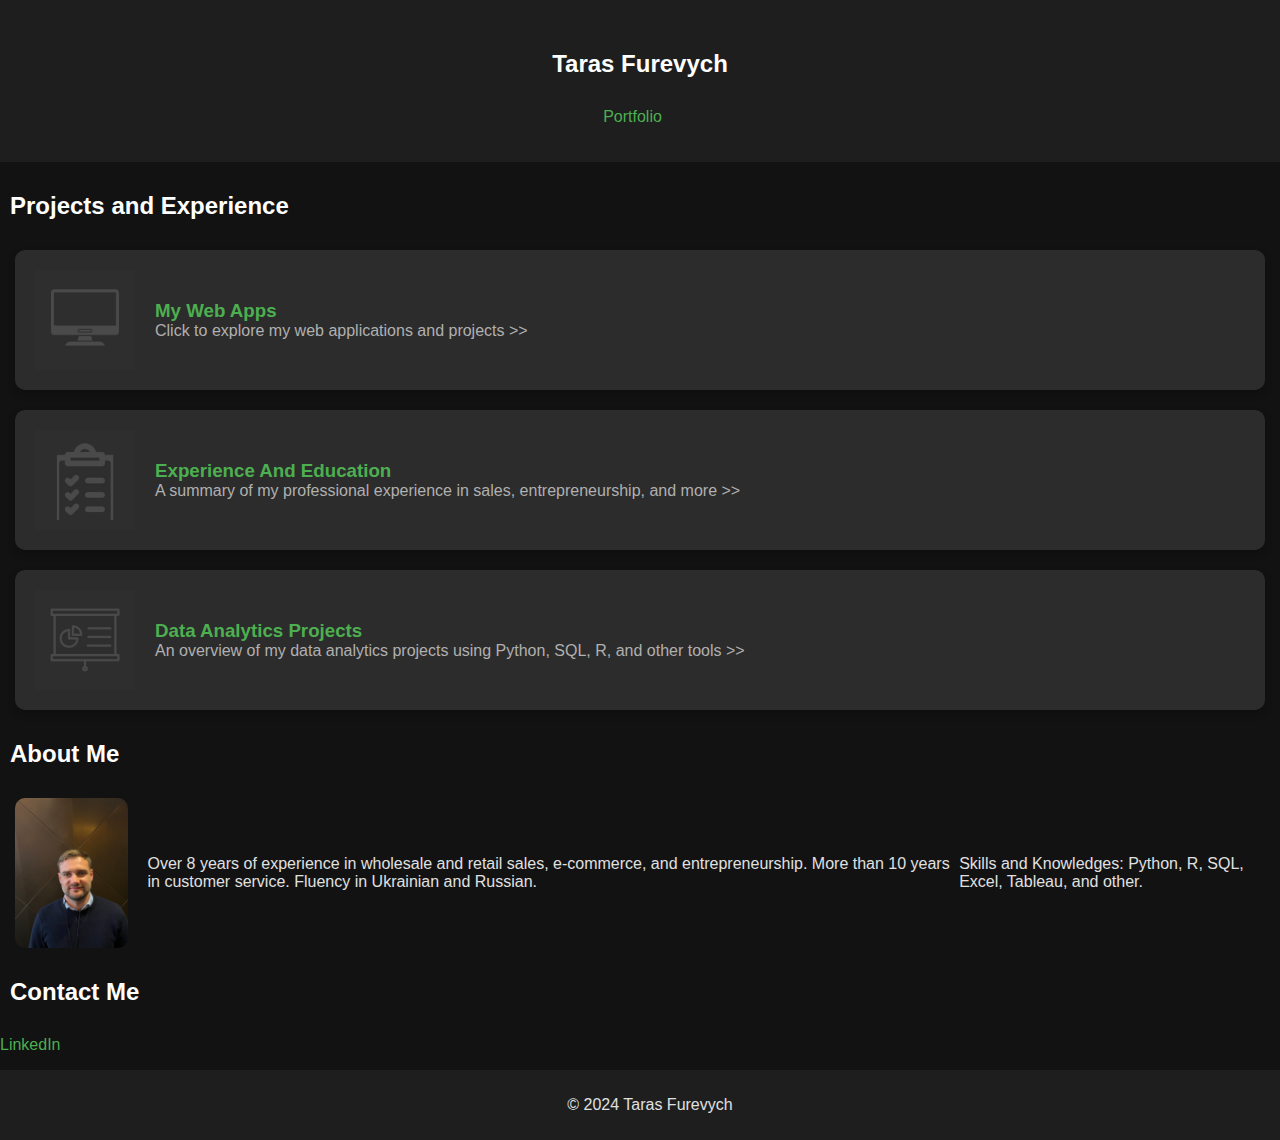
==== index.html @ fda96a0b "Update index.html" ====
<!DOCTYPE html>
<html lang="en">
<head>
    <meta charset="UTF-8">
    <meta name="viewport" content="width=device-width, initial-scale=1.0">
    <title>Taras Furevych - Portfolio</title>
    <link rel="stylesheet" href="styles.css"> <!-- Link to your CSS file -->
</head>
<body>
    <header>
        <div class="container">
            <h2>Taras Furevych</h2>
            <nav>
                <ul>
                    <li><a href="#projects">Portfolio</a></li>
                </ul>
            </nav>
        </div>
    </header>
    <main>
        <section id="projects" class="container">
            <h2>Projects and Experience</h2>

            <a href="https://fur.pythonanywhere.com/" class="project-link">
                <div class="project">
                    <img src="mywebapps.jpg" alt="Project 1" class="project-img">
                    <div class="project-details">
                        <h3>My Web Apps</h3>
                        <p>Click to explore my web applications and projects >></p>
                    </div>
                </div>
            </a>

            <a href="#" class="project-link">
                <div class="project">
                    <img src="ee.jpg" alt="Project 2" class="project-img">
                    <div class="project-details">
                        <h3>Experience And Education</h3>
                        <p>A summary of my professional experience in sales, entrepreneurship, and more >></p>
                    </div>
                </div>
            </a>

            <a href="#" class="project-link">
                <div class="project">
                    <img src="aa.jpg" alt="Project 3" class="project-img">
                    <div class="project-details">
                        <h3>Data Analytics Projects</h3>
                        <p>An overview of my data analytics projects using Python, SQL, R, and other tools >></p>
                    </div>
                </div>
            </a>
        </section>

        <section id="about" class="container">
            <h2>About Me</h2>
            <div class="about-content">
                <img src="profile.jpg" alt="Profile Picture" class="profile-img">
                <p>Over 8 years of experience in wholesale and retail sales, e-commerce, and entrepreneurship. More than 10 years in customer service. Fluency in Ukrainian and Russian.</p>
                Skills and Knowledges: Python, R, SQL, Excel, Tableau, and other.
            </div>
        </section>

        <section id="contact" class="container">
            <h2>Contact Me</h2>
            <p><a href="https://www.linkedin.com/in/taras-furevych" target="_blank">LinkedIn</a></p>
        </section>
    </main>

    <footer>
        <p>&copy; 2024 Taras Furevych</p>
    </footer>
</body>
</html>
---- styles.css ----
/* Global Styling */
body {
    font-family: Arial, sans-serif;
    margin: 0;
    padding: 0;
    background-color: #121212; /* Dark theme background */
    color: #e0e0e0; /* Light text color */
    display: flex;
    flex-direction: column;
    min-height: 100vh;
}

header {
    background-color: #1e1e1e; /* Dark header background */
    padding: 20px;
    text-align: center;
}

h2 {
    padding: 10px; /* Adds space inside the border of the heading */
    margin: 20px 0; /* Adds space outside the heading */
    color: #FFFFFF; /* White color for text */
}

nav ul {
    list-style: none;
    padding: 0;
    margin-top: 10px;
}

nav ul li {
    display: inline;
    margin-right: 15px;
}

nav a {
    color: #4caf50; /* Green accent for navigation links */
    text-decoration: none;
}

nav a:hover {
    color: #66bb6a; /* Slightly lighter green on hover */
}

/* Project section styling */
.project-link {
    text-decoration: none; /* Remove underline from link */
    color: inherit; /* Inherit text color from the parent */
}

.project {
    display: flex;
    align-items: center;
    margin-bottom: 20px;
    padding: 20px;
    background-color: #2c2c2c; /* Slightly lighter background for project blocks */
    border-radius: 10px;
    box-shadow: 0 4px 8px rgba(0, 0, 0, 0.2);
    transition: transform 0.3s ease;
    margin-left: 15px; /* Margin from the left for better view */
    margin-right: 15px; /* Margin from the right for better view */
}

.project:hover {
    transform: translateY(-5px);
    background-color: #3a3a3a; /* Subtle hover effect */
}

.project-img {
    width: 100px;
    height: auto;
    margin-right: 20px;
}

.project-details {
    flex: 1;
}

.project h3 {
    color: #4caf50; /* Green project titles */
    margin: 0; /* Remove default margin */
}

.project h3 a {
    text-decoration: none; /* Remove underline from link in heading */
    color: inherit; /* Ensure link color matches title color */
}

.project h3 a:hover {
    color: #66bb6a; /* Slightly lighter green on hover */
}

.project p {
    color: #b0b0b0; /* Lighter color for project descriptions */
    margin: 0; /* Remove default margin */
}

/* About section styling */
.about-content {
    display: flex;
    align-items: center;
    margin-left: 15px; /* Margin from the left for better view */
}

/* Profile image styling */
.profile-img {
    width: 150px; /* Adjust the width as needed */
    height: 150px; /* Square profile image */
    margin-right: 20px;
    border-radius: 10px; /* Optional: rounded corners for the profile image */
}

/* Footer styling */
footer {
    background-color: #1e1e1e;
    text-align: center;
    padding: 10px;
    color: #e0e0e0;
    position: relative;
    bottom: 0;
    width: 100%;
}

/* Contact link styling */
#contact a {
    color: #4caf50; /* Green color for LinkedIn link */
    text-decoration: none; /* Remove underline */
}

#contact a:hover {
    color: #66bb6a; /* Slightly lighter green on hover */
    text-decoration: none; /* Remove underline */
}
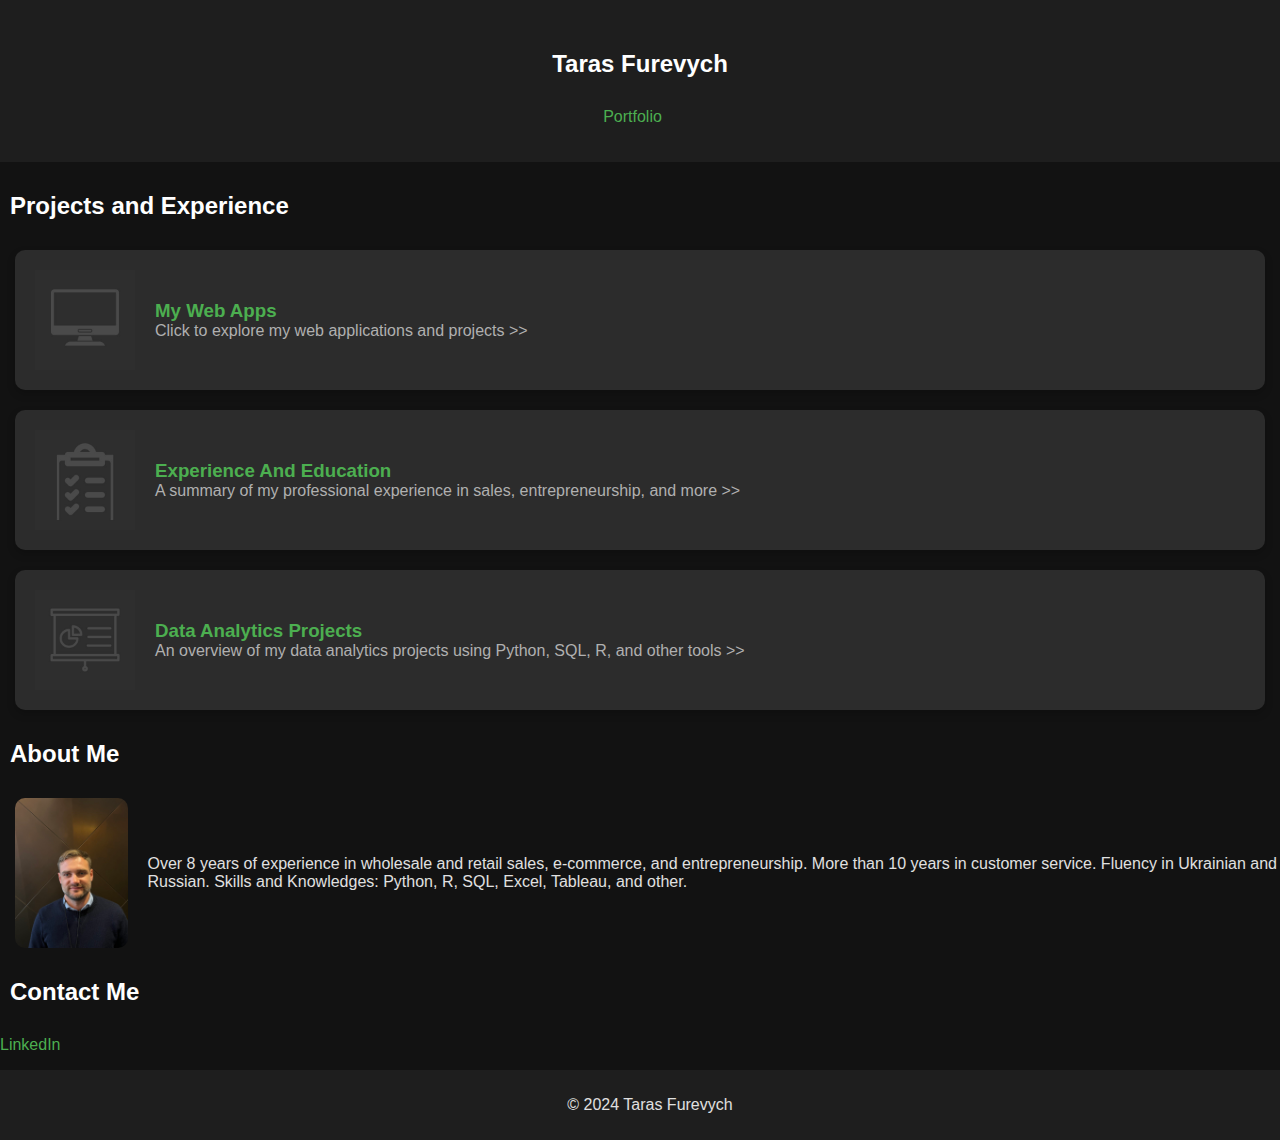
==== commit 6ba1a530: "Update index.html" ====
--- a/index.html
+++ b/index.html
@@ -56,8 +56,7 @@
             <h2>About Me</h2>
             <div class="about-content">
                 <img src="profile.jpg" alt="Profile Picture" class="profile-img">
-                <p>Over 8 years of experience in wholesale and retail sales, e-commerce, and entrepreneurship. More than 10 years in customer service. Fluency in Ukrainian and Russian.</p>
-                Skills and Knowledges: Python, R, SQL, Excel, Tableau, and other.
+                <p>Over 8 years of experience in wholesale and retail sales, e-commerce, and entrepreneurship. More than 10 years in customer service. Fluency in Ukrainian and Russian. Skills and Knowledges: Python, R, SQL, Excel, Tableau, and other.</p>
             </div>
         </section>
 
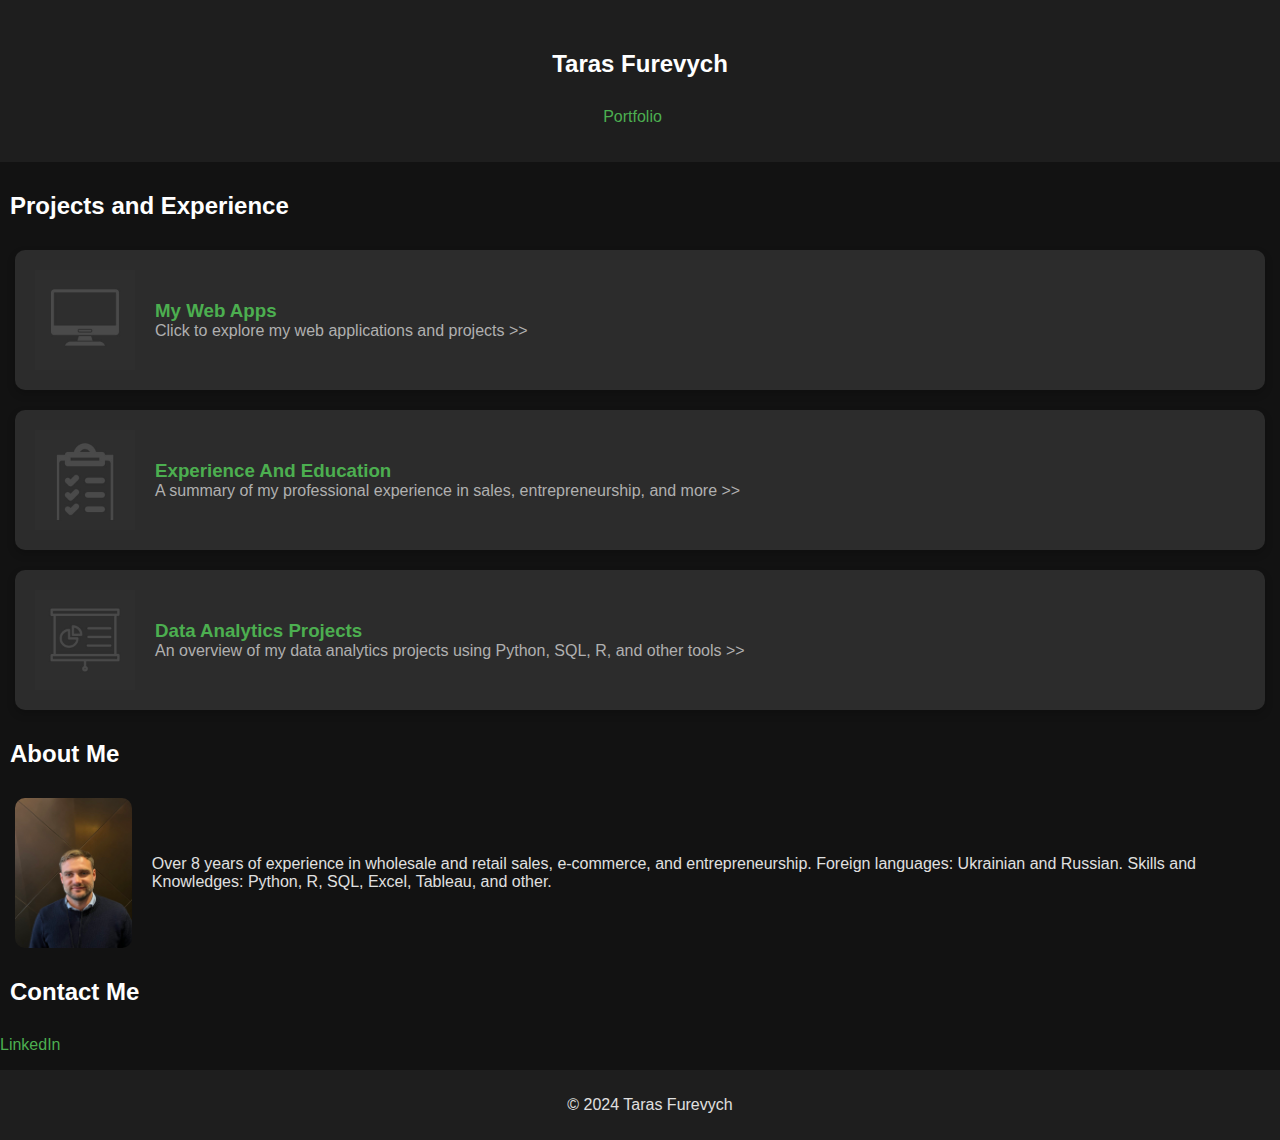
==== commit 2016deea: "Update index.html" ====
--- a/index.html
+++ b/index.html
@@ -31,9 +31,9 @@
                 </div>
             </a>
 
-            <a href="#" class="project-link">
+            <a href="experience.html" class="project-link">
                 <div class="project">
-                    <img src="ee.jpg" alt="Project 2" class="project-img">
+                    <img src="ee.jpg" alt="experience" class="project-img">
                     <div class="project-details">
                         <h3>Experience And Education</h3>
                         <p>A summary of my professional experience in sales, entrepreneurship, and more >></p>
@@ -56,7 +56,7 @@
             <h2>About Me</h2>
             <div class="about-content">
                 <img src="profile.jpg" alt="Profile Picture" class="profile-img">
-                <p>Over 8 years of experience in wholesale and retail sales, e-commerce, and entrepreneurship. More than 10 years in customer service. Fluency in Ukrainian and Russian. Skills and Knowledges: Python, R, SQL, Excel, Tableau, and other.</p>
+                <p>Over 8 years of experience in wholesale and retail sales, e-commerce, and entrepreneurship. Foreign languages: Ukrainian and Russian. Skills and Knowledges: Python, R, SQL, Excel, Tableau, and other.</p>
             </div>
         </section>
 
--- a/styles.css
+++ b/styles.css
@@ -126,6 +126,88 @@
     color: #4caf50; /* Green color for LinkedIn link */
     text-decoration: none; /* Remove underline */
 }
+/* New block outlining */
+.experience-block {
+    padding: 20px;
+    background-color: #2c2c2c; /* Background for experience blocks */
+    border: 1px solid #4caf50; /* Green border outline */
+    border-radius: 10px;
+    margin-bottom: 20px;
+    box-shadow: 0 4px 8px rgba(0, 0, 0, 0.2); /* Subtle shadow */
+    transition: transform 0.3s ease;
+    margin-left: 15px; /* Margin from the left for better view */
+    margin-right: 15px; /* Margin from the right for better view */
+}
+
+.experience-block:hover {
+    transform: translateY(-5px); /* Subtle hover effect */
+    background-color: #3a3a3a; /* Slight hover background color change */
+}/* Experience block styling */
+.experience-block {
+    margin-bottom: 40px;
+    padding: 20px;
+    background-color: #2c2c2c; /* Background color for the blocks */
+    border-radius: 10px;
+    border: 1px solid #4caf50; /* Green outline */
+    box-shadow: 0 4px 8px rgba(0, 0, 0, 0.2);
+    transition: transform 0.3s ease;
+}
+
+.experience-block:hover {
+    transform: translateY(-5px);
+    background-color: #3a3a3a;
+}
+
+.experience-images {
+    display: flex;
+    justify-content: space-between;
+    margin-top: 20px;
+}
+
+.experience-img {
+    width: 30%; /* Three images side by side */
+    height: auto;
+    border-radius: 5px; /* Optional: round the edges */
+    box-shadow: 0 2px 5px rgba(0, 0, 0, 0.3);
+}
+
+/* For mobile view */
+@media (max-width: 768px) {
+    .experience-images {
+        flex-direction: column;
+        align-items: center;
+    }
+    .experience-img {
+        width: 80%; /* Images take up more space on smaller screens */
+        margin-bottom: 20px;
+    }
+}
+
+
+.experience-img {
+    width: 150px; /* Adjust width for certificates or works */
+    height: auto;
+    margin-right: 20px;
+    border-radius: 10px; /* Rounded corners for images */
+}
+
+/* Flex container for images */
+.experience-images {
+    display: flex;
+    justify-content: space-around; /* Distributes images evenly */
+    margin-bottom: 20px;
+}
+
+.experience-images img {
+    width: 150px; /* Fixed size for images */
+    height: auto;
+    border-radius: 10px; /* Rounded corners */
+    transition: transform 0.3s ease;
+}
+
+.experience-images img:hover {
+    transform: scale(1.05); /* Slight hover zoom effect */
+}
 
 #contact a:hover {
     color: #66bb6a; /* Slightly lighter green on hover */
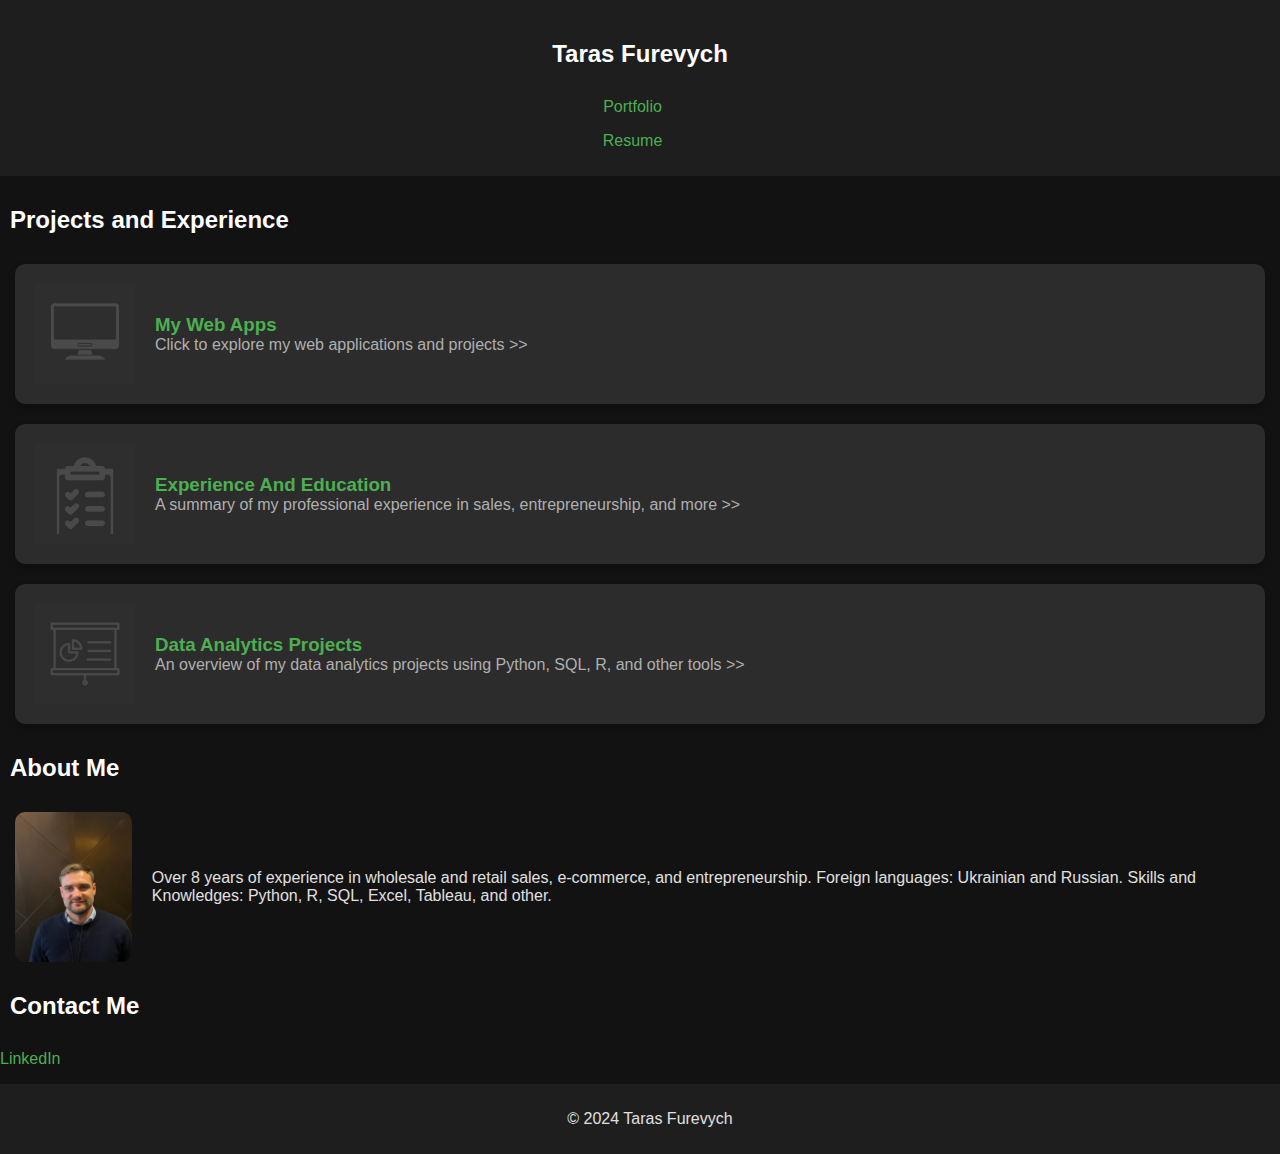
==== commit 1057764e: "Update index.html" ====
--- a/index.html
+++ b/index.html
@@ -13,6 +13,9 @@
             <nav>
                 <ul>
                     <li><a href="#projects">Portfolio</a></li>
+                </ul>
+                <ul>
+                    <li><a href="resume.docx">Resume</a></li>
                 </ul>
             </nav>
         </div>
--- a/styles.css
+++ b/styles.css
@@ -12,7 +12,7 @@
 
 header {
     background-color: #1e1e1e; /* Dark header background */
-    padding: 20px;
+    padding: 10px;
     text-align: center;
 }
 
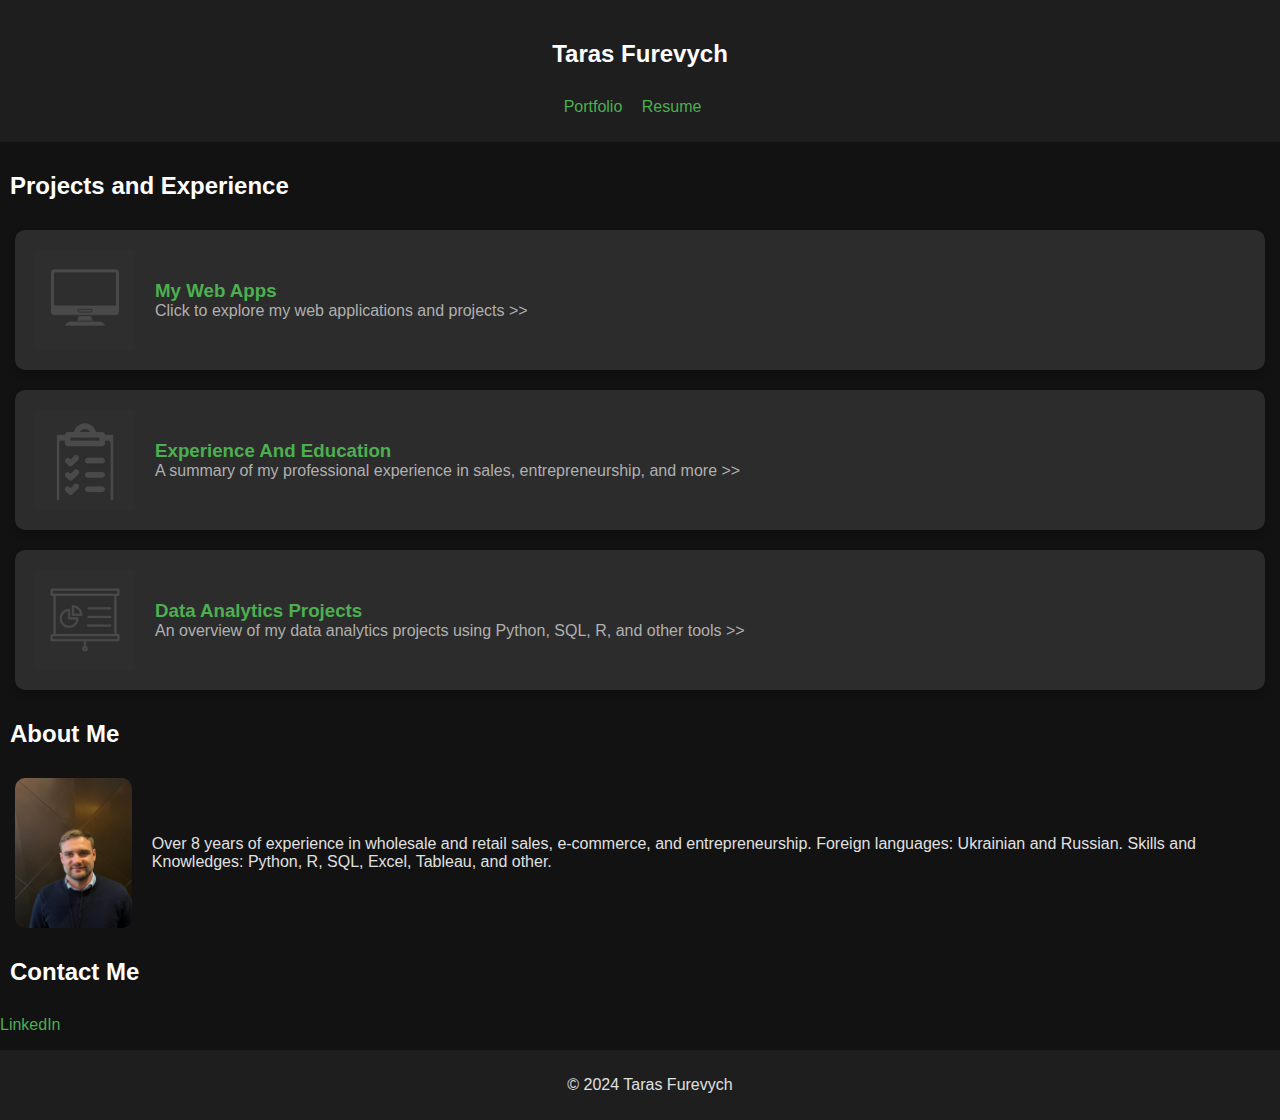
==== commit b703afc0: "Update index.html" ====
--- a/index.html
+++ b/index.html
@@ -13,10 +13,8 @@
             <nav>
                 <ul>
                     <li><a href="#projects">Portfolio</a></li>
-                </ul>
-                <ul>
                     <li><a href="resume.docx">Resume</a></li>
-                </ul>
+                </ul>    
             </nav>
         </div>
     </header>
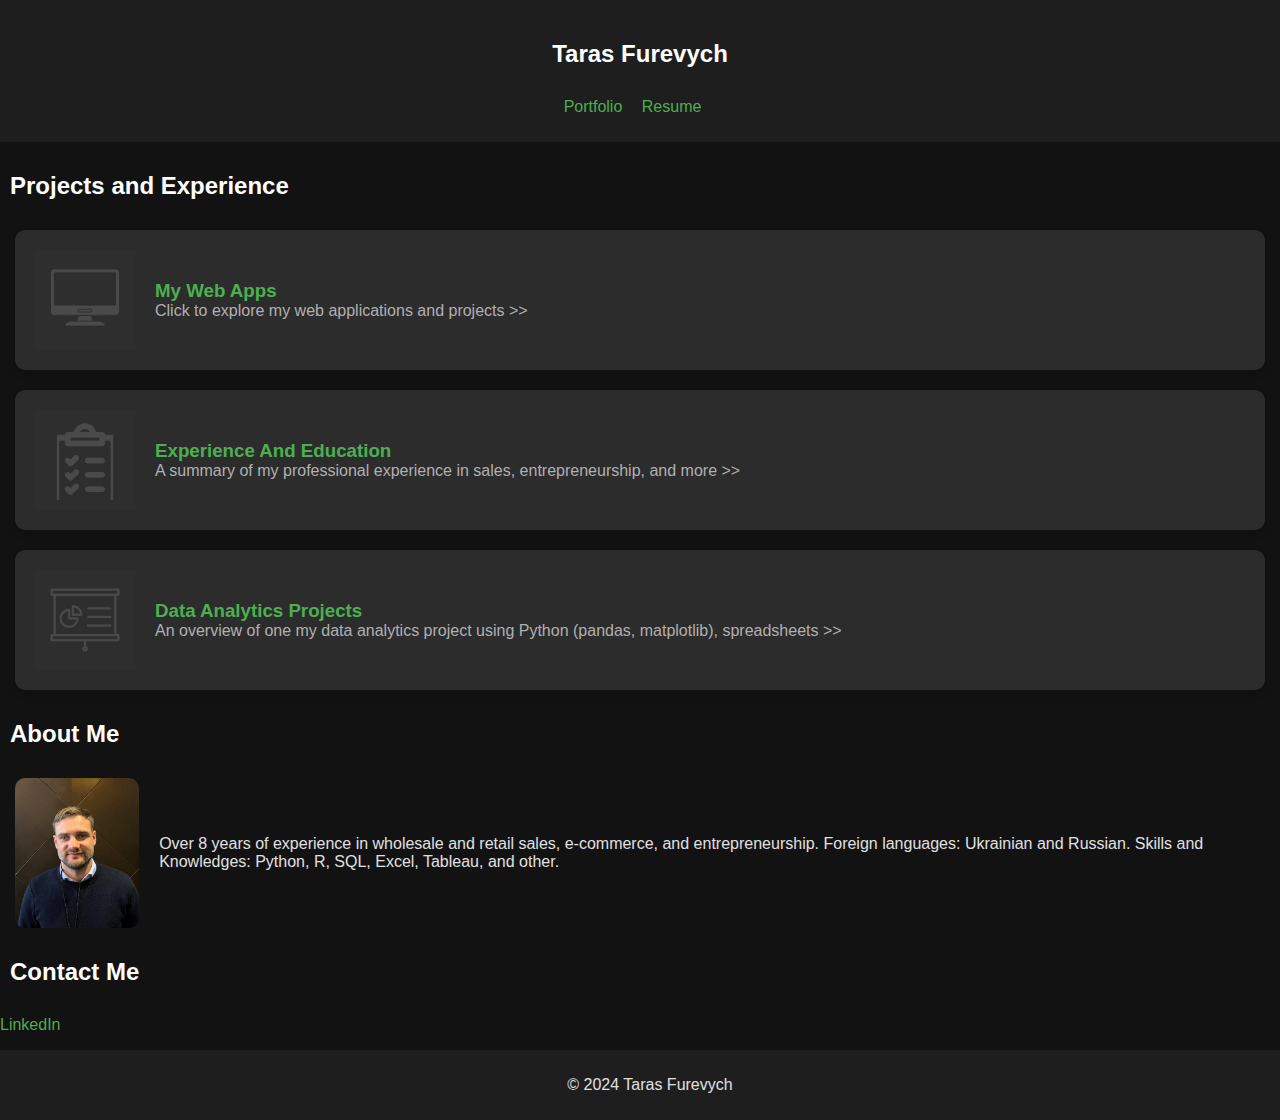
==== commit afe800dd: "Update index.html" ====
--- a/index.html
+++ b/index.html
@@ -42,12 +42,12 @@
                 </div>
             </a>
 
-            <a href="#" class="project-link">
+            <a href="analytics.html" class="project-link">
                 <div class="project">
                     <img src="aa.jpg" alt="Project 3" class="project-img">
                     <div class="project-details">
                         <h3>Data Analytics Projects</h3>
-                        <p>An overview of my data analytics projects using Python, SQL, R, and other tools >></p>
+                        <p>An overview of one my data analytics project using Python (pandas, matplotlib), spreadsheets  >></p>
                     </div>
                 </div>
             </a>
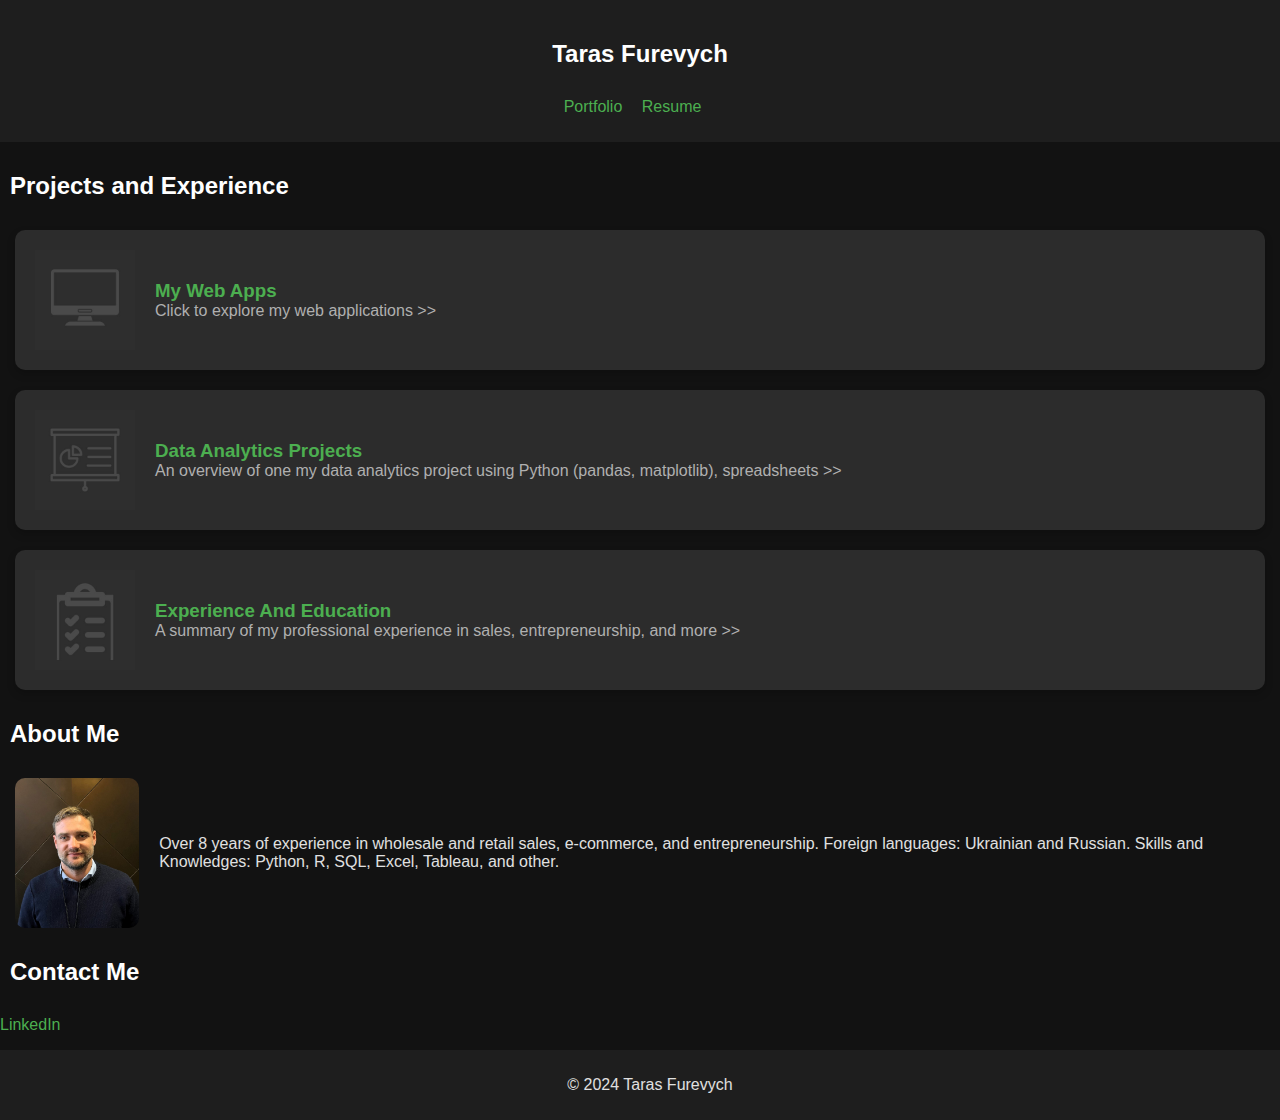
==== commit 4673cfa7: "Update index.html" ====
--- a/index.html
+++ b/index.html
@@ -27,27 +27,24 @@
                     <img src="mywebapps.jpg" alt="Project 1" class="project-img">
                     <div class="project-details">
                         <h3>My Web Apps</h3>
-                        <p>Click to explore my web applications and projects >></p>
+                        <p>Click to explore my web applications >></p>
                     </div>
                 </div>
             </a>
-
+            <a href="analytics.html" class="project-link">
+                <div class="project">
+                    <img src="aa.jpg" alt="Project 3" class="project-img">
+                    <div class="project-details">
+                        <h3>Data Analytics Projects</h3>
+                        <p>An overview of one my data analytics project using Python (pandas, matplotlib), spreadsheets  >></p>
+                    </div>
+                </div>
             <a href="experience.html" class="project-link">
                 <div class="project">
                     <img src="ee.jpg" alt="experience" class="project-img">
                     <div class="project-details">
                         <h3>Experience And Education</h3>
                         <p>A summary of my professional experience in sales, entrepreneurship, and more >></p>
-                    </div>
-                </div>
-            </a>
-
-            <a href="analytics.html" class="project-link">
-                <div class="project">
-                    <img src="aa.jpg" alt="Project 3" class="project-img">
-                    <div class="project-details">
-                        <h3>Data Analytics Projects</h3>
-                        <p>An overview of one my data analytics project using Python (pandas, matplotlib), spreadsheets  >></p>
                     </div>
                 </div>
             </a>
